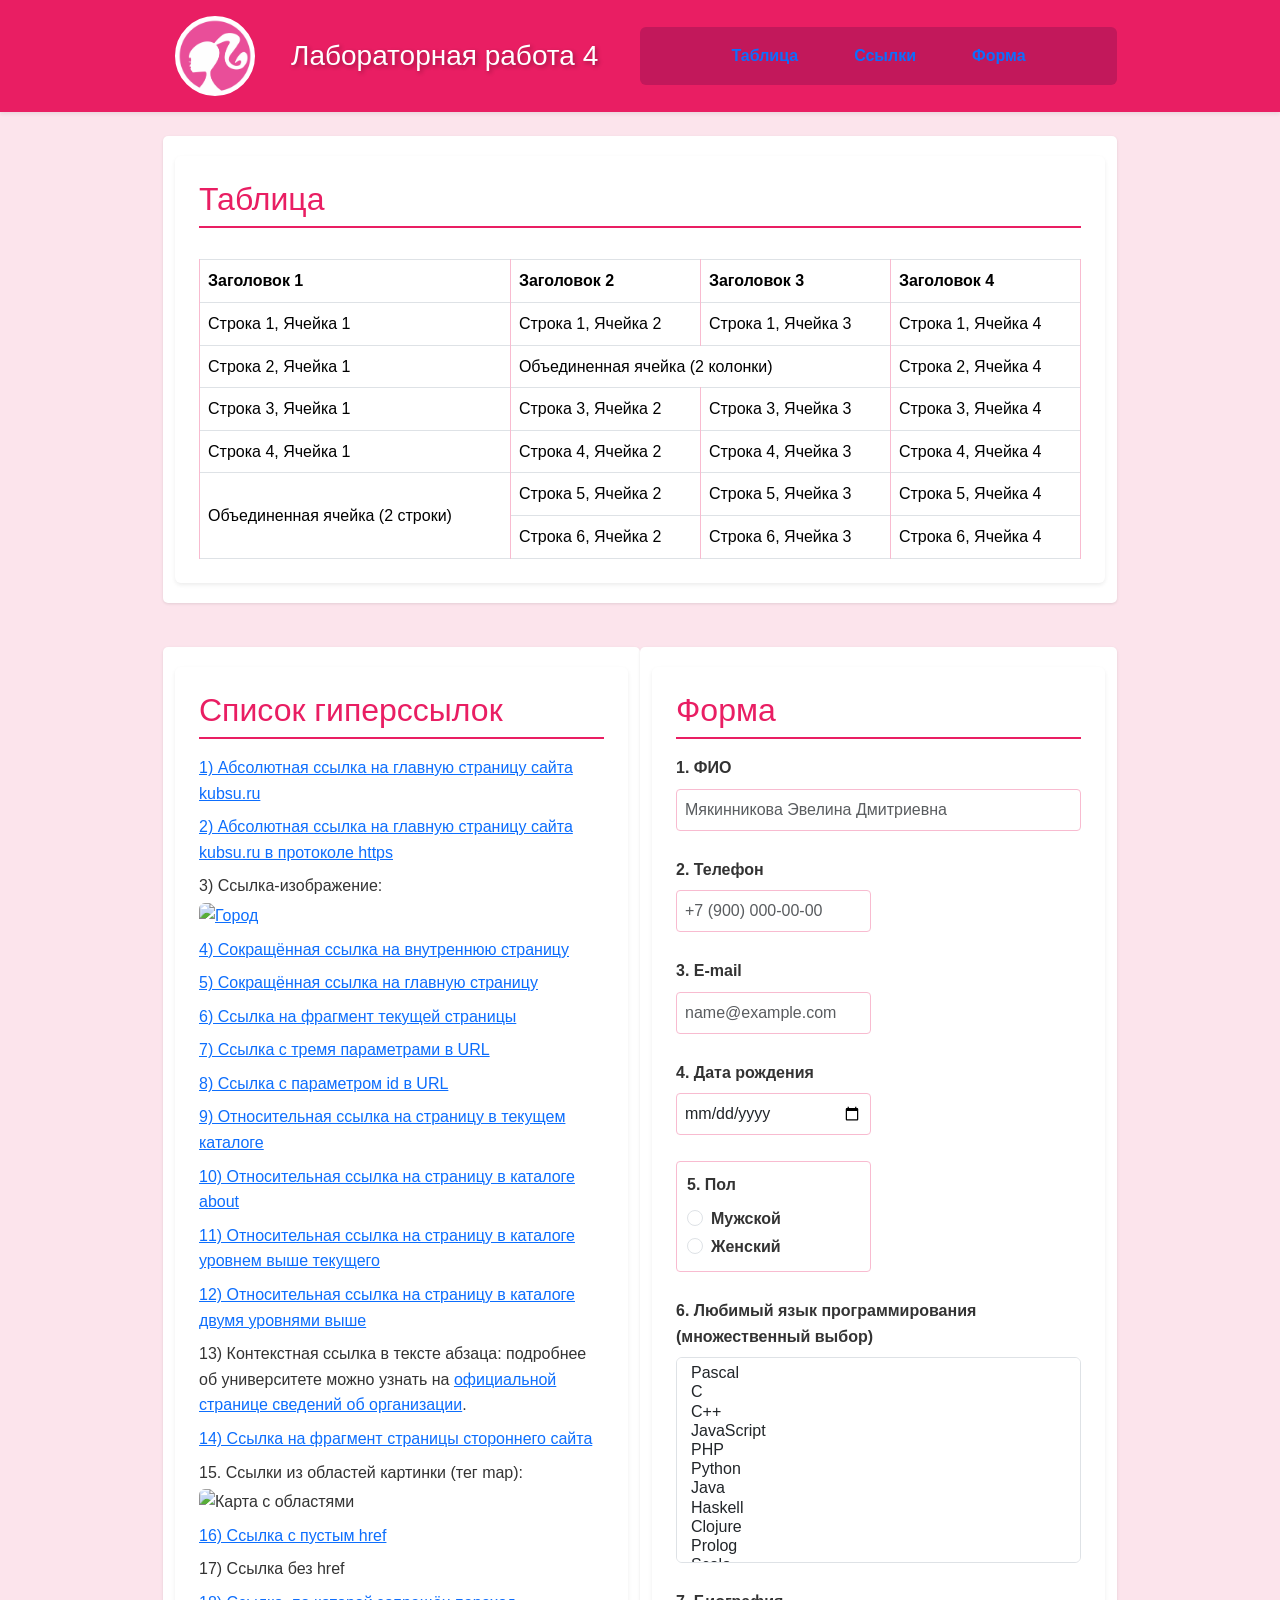
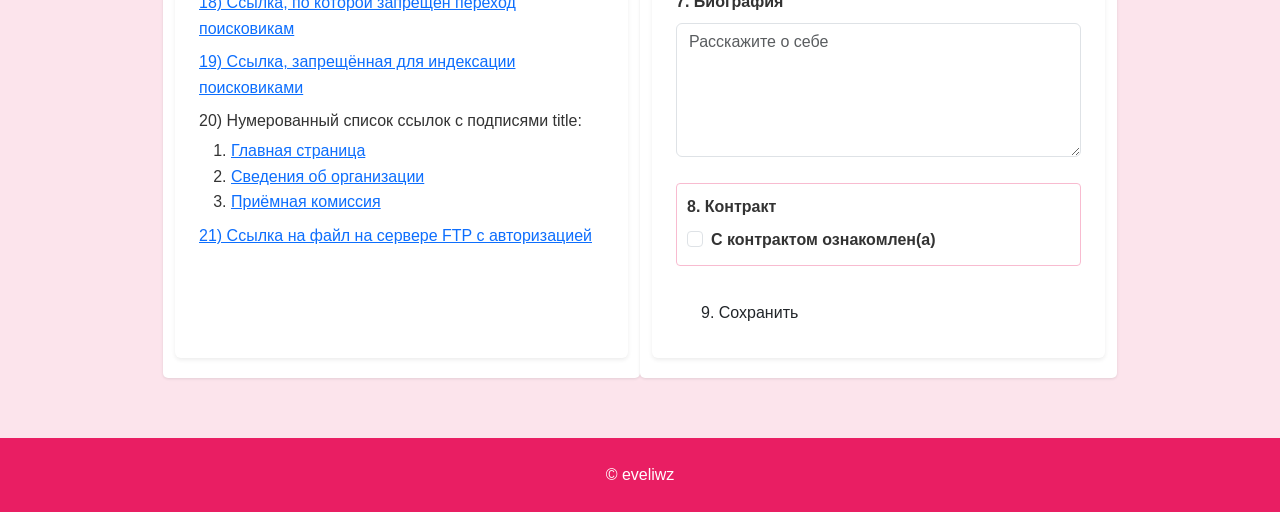
==== index 4.html @ 6a0022b3 "Add files via upload" ====
<!DOCTYPE html>
<html lang="ru">
<head>
  <meta charset="UTF-8">
  <meta name="viewport" content="width=device-width, initial-scale=1">
  <title>Лабораторная работа 4</title>
  <link rel="stylesheet" href="https://cdn.jsdelivr.net/npm/bootstrap@5.3.3/dist/css/bootstrap.min.css">
  <link rel="stylesheet" href="style.css">
</head>
<body class="d-flex flex-column min-vh-100">

  <header class="site-header py-3 shadow-sm">
    <div class="container">
      <div class="row align-items-center gy-3">
        <div class="col-12 col-md-6 d-flex flex-column flex-md-row align-items-center gap-3">
          <img id="logo" src="logo.png.png" alt="Логотип" width="80" height="80">
          <h1 class="site-title h2 m-0 text-center text-md-start">Лабораторная работа 4</h1>
        </div>
        <nav class="col-12 col-md-6 site-nav rounded py-2" aria-label="Основная навигация">
          <ul class="nav flex-column flex-md-row justify-content-center align-items-center gap-md-4 m-0 p-0">
            <li class="nav-item"><a class="nav-link fw-bold" href="#table">Таблица</a></li>
            <li class="nav-item"><a class="nav-link fw-bold" href="#links">Ссылки</a></li>
            <li class="nav-item"><a class="nav-link fw-bold" href="#form">Форма</a></li>
          </ul>
        </nav>
      </div>
    </div>
  </header>

  <main class="container flex-grow-1 py-3 py-md-4">
    <div class="row g-3 g-md-4">

      <section id="table" class="col-12">
        <div class="content-block p-3 p-md-4 rounded shadow-sm">
          <h2 class="section-title pb-2 mb-3">Таблица</h2>
          <div class="table-responsive">
            <table class="table table-bordered align-middle mb-0">
              <thead>
                <tr>
                  <th scope="col">Заголовок 1</th>
                  <th scope="col">Заголовок 2</th>
                  <th scope="col">Заголовок 3</th>
                  <th scope="col">Заголовок 4</th>
                </tr>
              </thead>
              <tbody>
                <tr>
                  <td>Строка 1, Ячейка 1</td>
                  <td>Строка 1, Ячейка 2</td>
                  <td>Строка 1, Ячейка 3</td>
                  <td>Строка 1, Ячейка 4</td>
                </tr>
                <tr>
                  <td>Строка 2, Ячейка 1</td>
                  <td colspan="2">Объединенная ячейка (2 колонки)</td>
                  <td>Строка 2, Ячейка 4</td>
                </tr>
                <tr>
                  <td>Строка 3, Ячейка 1</td>
                  <td>Строка 3, Ячейка 2</td>
                  <td>Строка 3, Ячейка 3</td>
                  <td>Строка 3, Ячейка 4</td>
                </tr>
                <tr>
                  <td>Строка 4, Ячейка 1</td>
                  <td>Строка 4, Ячейка 2</td>
                  <td>Строка 4, Ячейка 3</td>
                  <td>Строка 4, Ячейка 4</td>
                </tr>
                <tr>
                  <td rowspan="2">Объединенная ячейка (2 строки)</td>
                  <td>Строка 5, Ячейка 2</td>
                  <td>Строка 5, Ячейка 3</td>
                  <td>Строка 5, Ячейка 4</td>
                </tr>
                <tr>
                  <td>Строка 6, Ячейка 2</td>
                  <td>Строка 6, Ячейка 3</td>
                  <td>Строка 6, Ячейка 4</td>
                </tr>
              </tbody>
            </table>
          </div>
        </div>
      </section>

      <section id="links" class="col-12 col-lg-6">
        <div class="content-block h-100 p-3 p-md-4 rounded shadow-sm">
          <h2 class="section-title pb-2 mb-3">Список гиперссылок</h2>
          <ul class="links list-unstyled m-0">
            <li class="mb-2"><a href="http://kubsu.ru/">1) Абсолютная ссылка на главную страницу сайта kubsu.ru</a></li>
            <li class="mb-2"><a href="https://kubsu.ru/">2) Абсолютная ссылка на главную страницу сайта kubsu.ru в протоколе https</a></li>
            <li class="mb-2">3) Ссылка-изображение:<br>
              <a href="https://kubsu.ru/" title="Перейти на kubsu.ru">
                <img class="img-fluid rounded mt-1" src="https://avatars.mds.yandex.net/i?id=c022fe858f0feeba9c1136d5aa8bfdd0_l-12521528-images-thumbs&amp;n=13"
                     alt="Город" width="400" height="267">
              </a>
            </li>
            <li class="mb-2"><a href="index.html" rel="nofollow noopener">4) Сокращённая ссылка на внутреннюю страницу</a></li>
            <li class="mb-2"><a href="index.html" rel="nofollow noopener">5) Сокращённая ссылка на главную страницу</a></li>
            <li class="mb-2"><a href="#fragment-target">6) Ссылка на фрагмент текущей страницы</a></li>
            <li class="mb-2"><a href="index.html?param1=1&amp;param2=2&amp;param3=3">7) Ссылка с тремя параметрами в URL</a></li>
            <li class="mb-2"><a href="index.html?id=42">8) Ссылка с параметром id в URL</a></li>
            <li class="mb-2"><a href="index.html">9) Относительная ссылка на страницу в текущем каталоге</a></li>
            <li class="mb-2"><a href="about/index.html">10) Относительная ссылка на страницу в каталоге about</a></li>
            <li class="mb-2"><a href="folder1/page.html">11) Относительная ссылка на страницу в каталоге уровнем выше текущего</a></li>
            <li class="mb-2"><a href="folder1/folder2/deep.html">12) Относительная ссылка на страницу в каталоге двумя уровнями выше</a></li>
            <li class="mb-2">13) Контекстная ссылка в тексте абзаца: подробнее об университете можно узнать
              на <a href="https://kubsu.ru/sveden/common">официальной странице сведений об организации</a>.</li>
            <li class="mb-2"><a href="https://ru.wikipedia.org/wiki/HTML#История">14) Ссылка на фрагмент страницы стороннего сайта</a></li>
            <li class="mb-2">15. Ссылки из областей картинки (тег map):<br>
              <img class="img-fluid rounded mt-1" src="https://avatars.mds.yandex.net/i?id=c022fe858f0feeba9c1136d5aa8bfdd0_l-12521528-images-thumbs&amp;n=13"
                   alt="Карта с областями" usemap="#image-map" width="400" height="267">
              <map name="image-map">
                <area shape="rect" coords="10,10,190,250" href="https://kubsu.ru/" alt="Прямоугольная область">
                <area shape="circle" coords="300,130,90" href="https://kubsu.ru/sveden/common" alt="Круглая область">
              </map>
            </li>
            <li class="mb-2"><a href="">16) Ссылка с пустым href</a></li>
            <li class="mb-2"><a>17) Ссылка без href</a></li>
            <li class="mb-2"><a href="https://kubsu.ru/" rel="nofollow">18) Ссылка, по которой запрещён переход поисковикам</a></li>
            <li class="mb-2"><a href="https://kubsu.ru/sveden/common" rel="nofollow" target="_blank">19) Ссылка, запрещённая для индексации поисковиками</a></li>
            <li class="mb-2">20) Нумерованный список ссылок с подписями title:
              <ol class="links mt-1">
                <li><a href="https://kubsu.ru/" title="Главная страница КубГУ">Главная страница</a></li>
                <li><a href="https://kubsu.ru/sveden/common" title="Сведения об организации">Сведения об организации</a></li>
                <li><a href="https://kubsu.ru/ru/abiturient/campaign2026" title="Приёмная комиссия">Приёмная комиссия</a></li>
              </ol>
            </li>
            <li><a href="ftp://user%3Apassword%40ftp.example.com/files/report.zip">21) Ссылка на файл на сервере FTP с авторизацией</a></li>
          </ul>
        </div>
      </section>

      <section id="form" class="col-12 col-lg-6">
        <div class="content-block h-100 p-3 p-md-4 rounded shadow-sm">
          <h2 id="fragment-target" class="section-title pb-2 mb-3">Форма</h2>
          <form action="thanks.html" target="_blank" method="get" class="row g-3">

            <div class="col-12">
              <label for="fio" class="form-label fw-bold">1. ФИО</label>
              <input type="text" class="form-control" id="fio" name="fio"
                     placeholder="Мякинникова Эвелина Дмитриевна"
                     pattern="^[А-Яа-яЁёA-Za-z\s\-]+$"
                     title="Только буквы, пробелы и дефисы" required>
            </div>

            <div class="col-12 col-md-6">
              <label for="phone" class="form-label fw-bold">2. Телефон</label>
              <input type="tel" class="form-control" id="phone" name="phone"
                     placeholder="+7 (900) 000-00-00"
                     pattern="^[\d\s\(\)\+]+$"
                     title="Только цифры, пробелы, скобки и знак +" required>
            </div>

            <div class="col-12 col-md-6">
              <label for="email" class="form-label fw-bold">3. E-mail</label>
              <input type="email" class="form-control" id="email" name="email"
                     placeholder="name@example.com"
                     title="Введите корректный email (например, name@example.com)" required>
            </div>

            <div class="col-12 col-md-6">
              <label for="birthdate" class="form-label fw-bold">4. Дата рождения</label>
              <input type="date" class="form-control" id="birthdate" name="birthdate"
                     min="1900-01-01" max="2026-09-23" required>
            </div>

            <div class="col-12 col-md-6">
              <fieldset class="h-100">
                <legend class="form-label fw-bold fs-6">5. Пол</legend>
                <div class="form-check">
                  <input class="form-check-input" type="radio" id="gender-m" name="gender" value="male" required>
                  <label class="form-check-label" for="gender-m">Мужской</label>
                </div>
                <div class="form-check">
                  <input class="form-check-input" type="radio" id="gender-f" name="gender" value="female" required>
                  <label class="form-check-label" for="gender-f">Женский</label>
                </div>
              </fieldset>
            </div>

            <div class="col-12">
              <label for="langs" class="form-label fw-bold">6. Любимый язык программирования (множественный выбор)</label>
              <select class="form-select" id="langs" name="langs[]" multiple required size="10">
                <option value="pascal">Pascal</option>
                <option value="c">C</option>
                <option value="cpp">C++</option>
                <option value="js">JavaScript</option>
                <option value="php">PHP</option>
                <option value="python">Python</option>
                <option value="java">Java</option>
                <option value="haskell">Haskell</option>
                <option value="clojure">Clojure</option>
                <option value="prolog">Prolog</option>
                <option value="scala">Scala</option>
              </select>
            </div>

            <div class="col-12">
              <label for="bio" class="form-label fw-bold">7. Биография</label>
              <textarea class="form-control" id="bio" name="bio" rows="5"
                        placeholder="Расскажите о себе" required></textarea>
            </div>

            <div class="col-12">
              <fieldset>
                <legend class="form-label fw-bold fs-6">8. Контракт</legend>
                <div class="form-check">
                  <input class="form-check-input" type="checkbox" id="contract" name="contract" value="yes" required>
                  <label class="form-check-label" for="contract">С контрактом ознакомлен(а)</label>
                </div>
              </fieldset>
            </div>

            <div class="col-12">
              <button type="submit" class="btn btn-save px-4 py-2">9. Сохранить</button>
            </div>

          </form>
        </div>
      </section>

    </div>
  </main>

  <footer class="site-footer text-center py-4 mt-3">
    <div class="container">
      <p class="m-0">&copy; eveliwz</p>
    </div>
  </footer>

</body>
</html>
---- style.css ----
* {
box-sizing: border-box;
}

body {
font-family: Arial, sans-serif;
margin: 0;
padding: 0;
background-color: #fce4ec;
color: #333;
line-height: 1.6;
}

header {
background-color: #e91e63;
color: #ffffff;
width: 100%;
padding: 20px 0;
box-shadow: 0 2px 5px rgba(0,0,0,0.2);
}

.container {
max-width: 960px;
margin: 0 auto;
padding: 0 15px;
}

.header-top {
display: flex;
align-items: center;
margin-bottom: 15px;
flex-wrap: wrap;
}

#logo {
width: 80px;
height: 80px;
margin-right: 20px;
border-radius: 50%;
border: 3px solid #ffffff;
background-color: #fff;
object-fit: cover;
}

.site-title {
font-size: 28px;
margin: 0;
text-shadow: 2px 2px 4px rgba(0,0,0,0.3);
}

nav {
background-color: #c2185b;
border-radius: 5px;
padding: 10px 0;
}

nav ul {
list-style: none;
margin: 0;
padding: 0;
display: flex;
justify-content: center;
gap: 20px;
flex-wrap: wrap;
}

nav a {
color: #ffffff;
text-decoration: none;
font-weight: bold;
font-size: 16px;
transition: color 0.3s;
}

nav a:hover {
color: #ffeb3b;
}

main {
padding: 20px 0;
}

section {
background-color: #ffffff;
padding: 20px;
margin-bottom: 20px;
border-radius: 5px;
box-shadow: 0 1px 3px rgba(0,0,0,0.1);
overflow-x: auto;
}

h2 {
border-bottom: 2px solid #e91e63;
padding-bottom: 10px;
color: #e91e63;
}

table {
width: 100%;
border-collapse: collapse;
margin-top: 15px;
min-width: 500px;
}

th, td {
border: 1px solid #f8bbd0;
padding: 10px;
text-align: left;
}

th {
background-color: #e91e63;
color: white;
}

tbody tr:nth-child(odd) {
background-color: #fce4ec;
}

tbody tr:nth-child(even) {
background-color: #f8bbd0;
}

form {
display: flex;
flex-direction: column;
gap: 10px;
}

label {
font-weight: bold;
}

input[type="text"],
input[type="tel"],
input[type="email"],
input[type="date"],
select,
textarea {
padding: 8px;
border: 1px solid #f8bbd0;
border-radius: 4px;
width: 100%;
}

fieldset {
border: 1px solid #f8bbd0;
border-radius: 4px;
padding: 10px;
}

button {
background-color: #e91e63;
color: white;
padding: 10px 20px;
border: none;
border-radius: 4px;
cursor: pointer;
font-size: 16px;
align-self: flex-start;
}

button:hover {
background-color: #c2185b;
}

footer {
background-color: #e91e63;
color: white;
text-align: center;
padding: 20px 0;
width: 100%;
margin-top: 20px;
}

img {
max-width: 100%;
height: auto;
}

@media (max-width: 600px) {
.site-title {
font-size: 20px;
}
#logo {
width: 60px;
height: 60px;
margin-right: 10px;
}
nav ul {
gap: 10px;
}
nav a {
font-size: 14px;
}
section {
padding: 10px;
}
th, td {
padding: 5px;
font-size: 12px;
}
h2 {
font-size: 18px;
}
}
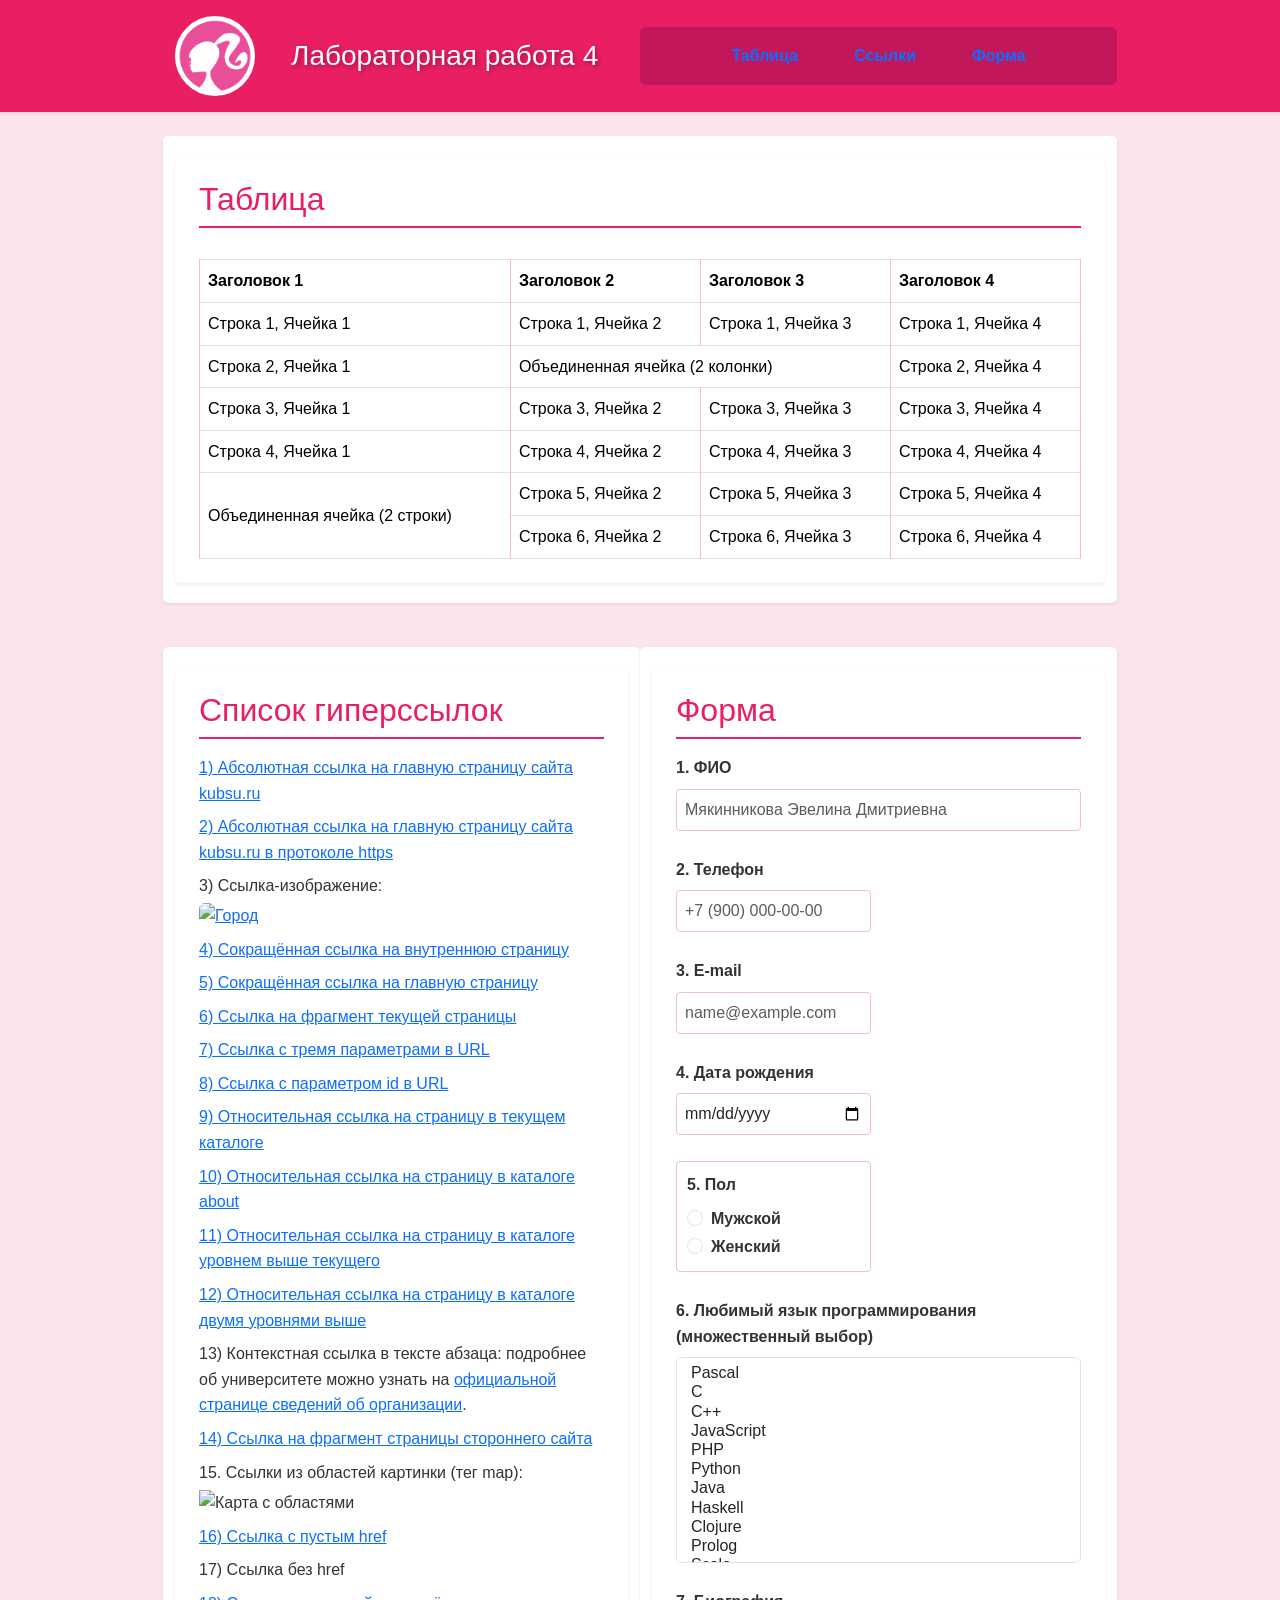
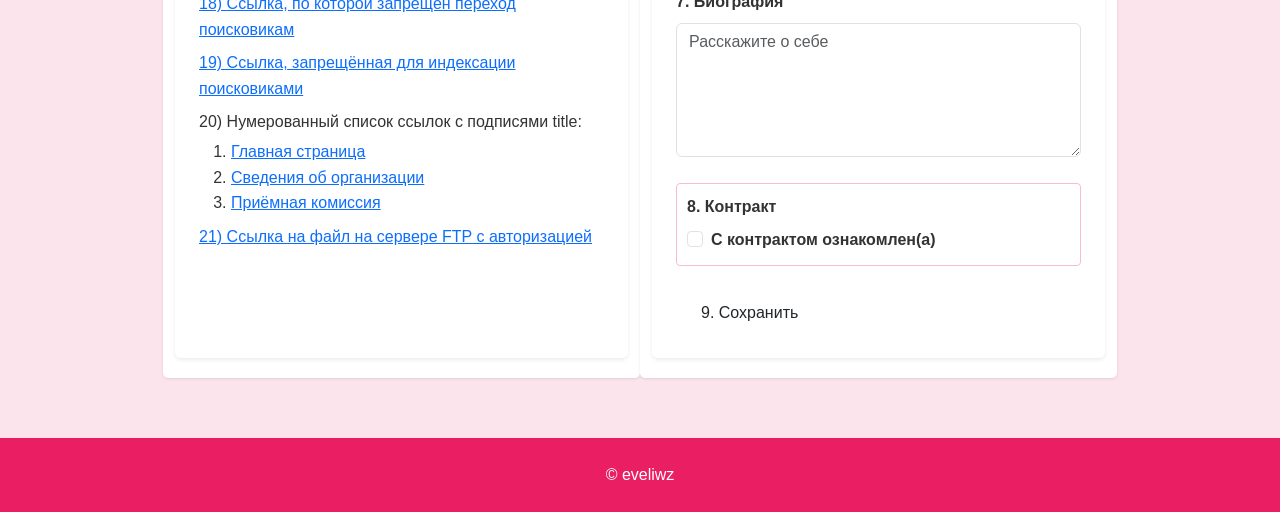
==== commit 35017463: "Update index 4.html" ====
--- a/index 4.html
+++ b/index 4.html
@@ -96,8 +96,8 @@
                      alt="Город" width="400" height="267">
               </a>
             </li>
-            <li class="mb-2"><a href="index.html" rel="nofollow noopener">4) Сокращённая ссылка на внутреннюю страницу</a></li>
-            <li class="mb-2"><a href="index.html" rel="nofollow noopener">5) Сокращённая ссылка на главную страницу</a></li>
+            <li class="mb-2"><a href="about/index.html" rel="nofollow noopener">4) Сокращённая ссылка на внутреннюю страницу</a></li>
+            <li class="mb-2"><a href="./" rel="nofollow noopener">5) Сокращённая ссылка на главную страницу</a></li>
             <li class="mb-2"><a href="#fragment-target">6) Ссылка на фрагмент текущей страницы</a></li>
             <li class="mb-2"><a href="index.html?param1=1&amp;param2=2&amp;param3=3">7) Ссылка с тремя параметрами в URL</a></li>
             <li class="mb-2"><a href="index.html?id=42">8) Ссылка с параметром id в URL</a></li>
@@ -109,12 +109,14 @@
               на <a href="https://kubsu.ru/sveden/common">официальной странице сведений об организации</a>.</li>
             <li class="mb-2"><a href="https://ru.wikipedia.org/wiki/HTML#История">14) Ссылка на фрагмент страницы стороннего сайта</a></li>
             <li class="mb-2">15. Ссылки из областей картинки (тег map):<br>
-              <img class="img-fluid rounded mt-1" src="https://avatars.mds.yandex.net/i?id=c022fe858f0feeba9c1136d5aa8bfdd0_l-12521528-images-thumbs&amp;n=13"
-                   alt="Карта с областями" usemap="#image-map" width="400" height="267">
-              <map name="image-map">
-                <area shape="rect" coords="10,10,190,250" href="https://kubsu.ru/" alt="Прямоугольная область">
-                <area shape="circle" coords="300,130,90" href="https://kubsu.ru/sveden/common" alt="Круглая область">
-              </map>
+              <div class="map-wrapper mt-1">
+                <img src="https://avatars.mds.yandex.net/i?id=c022fe858f0feeba9c1136d5aa8bfdd0_l-12521528-images-thumbs&amp;n=13"
+                     alt="Карта с областями" usemap="#image-map" width="400" height="267">
+                <map name="image-map">
+                  <area shape="rect" coords="10,10,190,250" href="https://kubsu.ru/" alt="Прямоугольная область" title="КубГУ">
+                  <area shape="circle" coords="300,130,90" href="https://kubsu.ru/sveden/common" alt="Круглая область" title="Сведения об организации">
+                </map>
+              </div>
             </li>
             <li class="mb-2"><a href="">16) Ссылка с пустым href</a></li>
             <li class="mb-2"><a>17) Ссылка без href</a></li>
